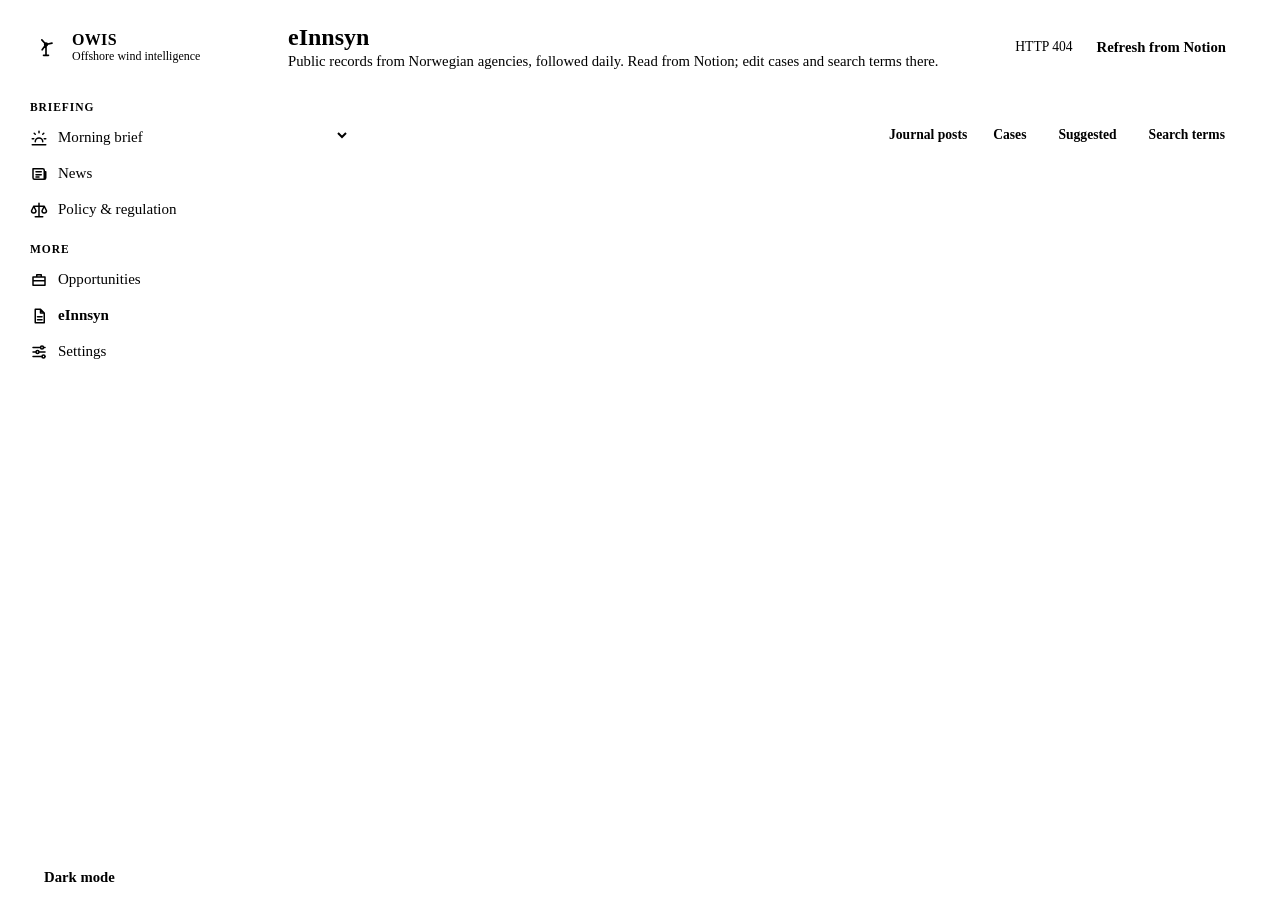
==== owis/apps/web/einnsyn.html @ 5f21931b "eInnsyn: choosing a project or theme lists all its cases The overview now returns every followed cas" ====
<!doctype html>
<html lang="en">
<head>
  <meta charset="utf-8" />
  <meta name="viewport" content="width=device-width, initial-scale=1" />
  <title>eInnsyn · OWIS</title>
  <link rel="stylesheet" href="/static/theme.css" />
  <script src="/static/theme.js"></script>
  <style>
    /* Page styles for /einnsyn. Layout and components follow /news; colours come from the tokens in theme.css. */
    [hidden] { display: none !important; }
    * { box-sizing: border-box; }

    /* ---------- App shell: sidebar + main column (as /news) ---------- */
    .app { display: grid; grid-template-columns: 248px minmax(0, 1fr); min-height: 100vh; }
    .sidebar {
      position: sticky; top: 0; height: 100vh;
      display: flex; flex-direction: column; gap: 4px;
      padding: 18px 12px 14px;
      background: var(--sidebar);
      border-right: 1px solid var(--line);
      overflow-y: auto;
    }
    .brand { display: flex; align-items: center; gap: 10px; padding: 4px 10px 18px; color: var(--ink); text-decoration: none; }
    .brand:hover { color: var(--ink); text-decoration: none; }
    .brand-logo {
      display: grid; place-items: center; width: 32px; height: 32px; flex: none;
      border-radius: 8px; background: var(--brand); color: var(--brand-ink);
    }
    .brand-logo svg { width: 20px; height: 20px; }
    .brand-name { display: block; font-weight: 700; font-size: 1rem; letter-spacing: 0.02em; line-height: 1.2; }
    .brand-sub { display: block; font-size: 0.75rem; color: var(--muted); line-height: 1.3; }
    .side-nav { display: flex; flex-direction: column; gap: 2px; }
    .nav-label { padding: 14px 10px 6px; font-size: 0.72rem; font-weight: 700; letter-spacing: 0.08em; text-transform: uppercase; color: var(--muted); }
    .nav-item {
      display: flex; align-items: center; justify-content: flex-start; gap: 10px; width: 100%;
      margin: 0; padding: 8px 10px;
      border: 0; border-radius: 8px;
      background: transparent; color: var(--ink-2);
      font: inherit; font-size: 0.94rem; font-weight: 500; text-align: left; text-decoration: none;
      cursor: pointer;
    }
    .nav-item svg { width: 18px; height: 18px; flex: none; color: var(--muted); }
    .nav-item:hover { background: var(--surface-hover); color: var(--ink); text-decoration: none; }
    .nav-item.active, .nav-item.active:hover { background: var(--active-bg); color: var(--active-ink); font-weight: 600; }
    .nav-item.active svg { color: var(--brand); }
    .nav-count { margin-left: auto; padding: 0 7px; border-radius: 999px; background: var(--surface-2); color: var(--muted); font-size: 0.78rem; font-weight: 600; line-height: 1.6; }
    .nav-count:empty { display: none; }
    .sidebar-foot { margin-top: auto; padding: 12px 10px 0; display: flex; flex-direction: column; align-items: flex-start; gap: 10px; }
    .theme-toggle:hover:not([disabled]) { background: var(--surface-hover); border-color: var(--line-strong); color: var(--ink); }

    .main { min-width: 0; }
    .main-head {
      position: sticky; top: 0; z-index: 30;
      display: flex; align-items: center; justify-content: space-between; gap: 20px;
      padding: 16px 32px;
      background: color-mix(in srgb, var(--page) 88%, transparent);
      backdrop-filter: blur(8px);
      border-bottom: 1px solid var(--line);
    }
    .main-head h1 { margin: 0; font-size: 1.5rem; font-weight: 700; }
    .main-head p { margin: 2px 0 0; color: var(--muted); font-size: 0.92rem; }
    .head-actions { display: flex; align-items: center; gap: 10px; flex: none; }
    .head-actions .muted { font-size: 0.85rem; max-width: 240px; }
    .head-actions button { white-space: nowrap; }
    .content { max-width: 1080px; padding: 22px 32px 64px; }

    /* ---------- Controls ---------- */
    input, select, textarea {
      width: 100%;
      border: 1px solid var(--line-strong); border-radius: 8px;
      padding: 8px 11px;
      font: inherit; font-size: 0.94rem;
      background: var(--surface); color: var(--ink);
    }
    input:focus, select:focus, textarea:focus { outline: 2px solid var(--brand); outline-offset: 0; border-color: var(--brand); }
    input[type="checkbox"] { width: auto; accent-color: var(--brand); }
    button {
      display: inline-flex; align-items: center; justify-content: center; gap: 6px;
      border: 1px solid var(--brand); border-radius: 8px;
      padding: 8px 14px;
      background: var(--brand); color: var(--brand-ink);
      font: inherit; font-size: 0.92rem; font-weight: 600;
      cursor: pointer;
      transition: background-color 0.12s ease, border-color 0.12s ease;
    }
    button:hover:not([disabled]) { background: var(--brand-hover); border-color: var(--brand-hover); }
    button[disabled] { opacity: 0.5; cursor: not-allowed; }
    .btn-secondary { background: var(--secondary-bg); color: var(--secondary-ink); border-color: var(--line-strong); box-shadow: var(--shadow); }
    .btn-secondary:hover:not([disabled]) { background: var(--surface-hover); border-color: var(--line-strong); }
    .btn-ghost { background: transparent; color: var(--brand); border-color: transparent; padding: 6px 8px; }
    .btn-ghost:hover:not([disabled]) { background: var(--brand-soft); border-color: transparent; }
    a { text-decoration: none; }
    a:hover { text-decoration: underline; }
    .muted { color: var(--muted); font-size: 0.94rem; }
    .meta { margin-top: 4px; font-size: 0.86rem; color: var(--muted); }
    .status { color: var(--ok); }
    .status.warn { color: var(--warn); }
    code { font-family: var(--mono); font-size: 0.88rem; overflow-wrap: anywhere; }

    /* ---------- Toolbar: projects, theme, views ---------- */
    .toolbar { display: flex; flex-direction: column; gap: 12px; margin-bottom: 18px; }
    .chip-row { display: flex; flex-wrap: wrap; gap: 8px; }
    .chip {
      margin: 0; padding: 6px 14px;
      border: 1px solid var(--line-strong); border-radius: 999px;
      background: var(--surface); color: var(--ink-2);
      font-size: 0.88rem; font-weight: 500; box-shadow: none;
    }
    .chip:hover:not([disabled]) { background: var(--surface-hover); border-color: var(--line-strong); }
    .chip[aria-pressed="true"], .chip[aria-pressed="true"]:hover:not([disabled]) { background: var(--ink); border-color: var(--ink); color: var(--surface); }
    .chip .chip-count { margin-left: 2px; font-size: 0.78rem; opacity: 0.7; font-variant-numeric: tabular-nums; }
    .chip.untagged { font-style: italic; }
    .filter-row { display: flex; flex-wrap: wrap; align-items: center; gap: 8px; }
    .filter-row .spacer { flex: 1; }
    .pill-select { width: auto; max-width: 260px; padding: 6px 30px 6px 12px; border-radius: 8px; font-size: 0.88rem; font-weight: 500; }
    .view-toggle { display: inline-flex; gap: 2px; padding: 3px; border: 1px solid var(--line); border-radius: 9px; background: var(--surface-2); }
    .view-toggle button { margin: 0; padding: 4px 12px; border: 0; border-radius: 6px; background: transparent; color: var(--muted); font-size: 0.85rem; box-shadow: none; }
    .view-toggle button:hover:not([disabled]) { background: transparent; color: var(--ink); }
    .view-toggle button.active, .view-toggle button.active:hover:not([disabled]) { background: var(--surface); color: var(--ink); box-shadow: var(--shadow); }
    .summary-row { display: flex; flex-wrap: wrap; gap: 6px; margin: 0 0 14px; }
    .summary-chip { display: inline-flex; align-items: baseline; gap: 6px; padding: 3px 10px; border-radius: 999px; background: var(--surface-2); border: 1px solid var(--line); font-size: 0.86rem; color: var(--muted); }
    .summary-chip b { color: var(--ink); font-variant-numeric: tabular-nums; }

    /* ---------- Feed (as the /news story list) ---------- */
    .story-list { display: flex; flex-direction: column; background: var(--surface); border: 1px solid var(--line); border-radius: 12px; box-shadow: var(--shadow); overflow: hidden; }
    .day-head { margin: 0; padding: 14px 20px 8px; font-size: 0.78rem; font-weight: 700; letter-spacing: 0.06em; text-transform: uppercase; color: var(--muted); background: var(--surface-2); border-bottom: 1px solid var(--line); }
    .story-list .day-head:not(:first-child) { border-top: 1px solid var(--line); }
    .story { display: grid; grid-template-columns: minmax(0, 1fr) auto; gap: 18px; padding: 16px 20px; position: relative; transition: background-color 0.12s ease; }
    .story-list .story + .story { border-top: 1px solid var(--line); }
    .story.is-clickable { cursor: pointer; }
    .story.is-clickable:hover { background: var(--surface-hover); }
    .story-source { display: flex; align-items: center; flex-wrap: wrap; gap: 6px; font-size: 0.84rem; color: var(--muted); }
    .source-avatar { display: grid; place-items: center; width: 20px; height: 20px; flex: none; border-radius: 5px; background: var(--brand-soft); color: var(--brand); font-size: 0.7rem; font-weight: 800; }
    .source-name { color: var(--ink-2); font-weight: 600; }
    .sources-badge { padding: 0 8px; border-radius: 999px; border: 1px solid var(--line-strong); font-size: 0.75rem; font-weight: 600; color: var(--ink-2); line-height: 1.6; }
    .focus-badge { padding: 0 8px; border-radius: 999px; background: var(--tag-actor-bg); color: var(--tag-actor-ink); font-size: 0.75rem; font-weight: 600; line-height: 1.6; }
    .dir-badge { padding: 0 8px; border-radius: 999px; background: var(--surface-2); color: var(--muted); font-size: 0.72rem; font-weight: 700; letter-spacing: 0.04em; text-transform: uppercase; line-height: 1.7; }
    .story h3 { margin: 6px 0 0; font-size: 1.02rem; line-height: 1.38; font-weight: 650; }
    .story-open { margin: 0; padding: 0; border: 0; background: none; box-shadow: none; color: var(--ink); font: inherit; text-align: left; display: inline; cursor: pointer; }
    .story-open:hover:not([disabled]) { background: none; border: 0; color: var(--brand); }
    .story-open::after { content: ""; position: absolute; inset: 0; }
    .story-description { margin: 6px 0 0; color: var(--muted); font-size: 0.94rem; line-height: 1.55; max-width: 72ch; }
    .story-side { align-self: center; text-align: right; font-size: 0.84rem; color: var(--muted); white-space: nowrap; }
    .story-side b { display: block; font-size: 1.3rem; color: var(--ink); font-variant-numeric: tabular-nums; }
    .story h3 a { color: var(--ink); }
    .story-tags { margin-top: 8px; display: flex; flex-wrap: wrap; gap: 6px; position: relative; }
    .chip-tag { display: inline-block; padding: 1px 9px; border-radius: 999px; font-size: 0.78rem; font-weight: 600; background: var(--tag-bg); color: var(--tag-ink); }
    .chip-tag.is-theme { background: var(--tag-plain-bg); color: var(--tag-plain-ink); }
    .story .row-links { position: relative; z-index: 1; margin-top: 8px; font-size: 0.86rem; }
    .empty-state { padding: 48px 24px; text-align: center; color: var(--muted); }
    .empty-state strong { display: block; margin-bottom: 4px; color: var(--ink); font-size: 1.05rem; }
    .subhead { margin: 28px 0 10px; font-size: 1.05rem; }
    .panel { background: var(--surface); border: 1px solid var(--line); border-radius: 12px; padding: 18px 20px; box-shadow: var(--shadow); }
    .panel + .panel { margin-top: 14px; }
    .panel h2 { margin: 0 0 4px; font-size: 1.05rem; }
    table { width: 100%; border-collapse: collapse; font-size: 0.92rem; }
    th, td { text-align: left; padding: 8px; border-bottom: 1px solid var(--line); vertical-align: top; }
    th { color: var(--muted); font-weight: 600; font-size: 0.8rem; }
    td.num { text-align: right; font-variant-numeric: tabular-nums; white-space: nowrap; }
    td.date { white-space: nowrap; }
    .table-wrap { overflow-x: auto; }
    .plain-list { list-style: none; margin: 0; padding: 0; }
    .plain-list li { padding: 10px 0; border-top: 1px solid var(--line); }
    .plain-list li:first-child { border-top: 0; }

    /* ---------- Case pane (as the /news reading pane) ---------- */
    .detail-overlay { position: fixed; inset: 0; z-index: 1000; display: none; justify-content: flex-end; background: var(--overlay); }
    .detail-overlay.open { display: flex; }
    .detail-panel { width: min(760px, 100%); height: 100%; overflow-y: auto; background: var(--surface); border-left: 1px solid var(--line); box-shadow: var(--shadow-strong); animation: drawerIn 0.18s ease-out; }
    @keyframes drawerIn { from { transform: translateX(24px); opacity: 0.6; } to { transform: none; opacity: 1; } }
    .detail-head { position: sticky; top: 0; z-index: 2; display: flex; flex-direction: column; gap: 12px; padding: 14px 28px 16px; background: var(--surface); border-bottom: 1px solid var(--line); }
    .detail-controls { display: flex; gap: 6px; align-items: center; justify-content: flex-end; order: -1; }
    .detail-controls .grow { flex: 1; font-size: 0.8rem; color: var(--muted); }
    .detail-close { margin: 0; padding: 5px 11px; font-size: 0.85rem; background: var(--secondary-bg); color: var(--secondary-ink); border-color: var(--line-strong); }
    .detail-close:hover:not([disabled]) { background: var(--surface-hover); border-color: var(--line-strong); }
    #detailTitle { margin: 0; font-size: 1.5rem; line-height: 1.3; font-weight: 700; }
    .detail-body { padding: 20px 28px 40px; color: var(--ink); font-size: 1rem; line-height: 1.65; }
    .detail-body summary { cursor: pointer; color: var(--muted); font-weight: 600; font-size: 0.9rem; }
    .detail-summary, .detail-why { margin-top: 18px; color: var(--ink); line-height: 1.65; }
    .detail-summary > strong, .detail-why > strong {
      display: block; margin: 0 0 6px;
      color: var(--muted); font-size: 0.75rem; font-weight: 700; text-transform: uppercase; letter-spacing: 0.07em;
    }
    .detail-summary p, .detail-why p { margin: 0 0 10px; }
    .detail-why { padding: 14px 16px; border-radius: 10px; background: var(--surface-2); }
    .detail-why p:last-child { margin-bottom: 0; }
    .detail-meta-strip { display: flex; flex-wrap: wrap; gap: 6px; }
    .detail-meta-chip { display: inline-flex; align-items: center; gap: 6px; max-width: 100%; padding: 3px 10px; border-radius: 999px; background: var(--surface-2); border: 1px solid var(--line); }
    .detail-meta-label { font-size: 0.72rem; text-transform: uppercase; letter-spacing: 0.05em; color: var(--muted); white-space: nowrap; }
    .detail-meta-value { font-size: 0.86rem; line-height: 1.4; word-break: break-word; }
    .detail-meta-chip.is-stage { background: var(--active-bg); border-color: transparent; }
    .detail-meta-chip.is-stage .detail-meta-value { color: var(--active-ink); font-weight: 600; }
    .bp-headline { font-weight: 700; font-size: 1.08rem; margin: 0 0 8px; }
    .detail-body sup { color: var(--brand); font-size: 0.72rem; }
    .sources { margin: 10px 0 0; padding-left: 22px; font-size: 0.875rem; line-height: 1.5; }
    .sources li { margin: 4px 0; }
    .context { margin-top: 14px; }
    .context h4 { margin: 12px 0 4px; font-size: 0.9rem; }
    .context .plain-list li { padding: 8px 0; font-size: 0.94rem; }
    .case-timeline { list-style: none; padding: 0; margin: 8px 0 0; border-left: 2px solid var(--line-strong); }
    .case-timeline li { position: relative; padding: 0 0 16px 16px; }
    .case-timeline li::before { content: ""; position: absolute; left: -6px; top: 7px; width: 10px; height: 10px; border-radius: 50%; background: var(--brand); }
    .case-timeline li.is-outgoing::before { background: var(--surface); border: 2px solid var(--brand); }
    .case-timeline li.is-internal::before { background: var(--line-strong); }
    .case-timeline time { font-size: 0.8rem; color: var(--muted); }
    .case-timeline .tl-title { display: block; margin: 2px 0; font-weight: 650; }
    .doc { display: inline-block; margin: 4px 6px 0 0; padding: 2px 9px; border-radius: 999px; border: 1px solid var(--line-strong); font-size: 0.8rem; }
    .case-link { margin: 0; padding: 0; border: 0; background: none; box-shadow: none; color: var(--brand); font: inherit; text-align: left; cursor: pointer; }
    .case-link:hover:not([disabled]) { background: none; border: 0; text-decoration: underline; }
    .toggle-label { display: inline-flex; align-items: center; gap: 7px; font-size: 0.88rem; color: var(--ink-2); cursor: pointer; }
    .msg { margin: 10px 0; padding: 10px 12px; border-radius: 10px; white-space: pre-wrap; font-size: 0.96rem; }
    .msg.user { background: var(--brand-soft); color: var(--active-ink); margin-left: 15%; }
    .msg.assistant { background: var(--surface-2); margin-right: 5%; }
    .msg .meta a { margin-right: 8px; }
    .chat textarea { min-height: 64px; resize: vertical; }
    .chips { display: flex; flex-wrap: wrap; gap: 6px; margin: 8px 0; }
    .chips button { padding: 4px 10px; font-size: 0.85rem; }
    .chat-actions { display: flex; align-items: center; gap: 10px; margin-top: 8px; }

    /* ---------- Responsive (as /news) ---------- */
    @media (max-width: 900px) {
      .app { grid-template-columns: 1fr; }
      .sidebar {
        position: sticky; top: 0; z-index: 40; height: auto;
        flex-direction: row; align-items: center; gap: 8px;
        padding: 8px 12px; border-right: 0; border-bottom: 1px solid var(--line);
        overflow-x: auto; overflow-y: hidden;
      }
      .brand { padding: 0 6px 0 0; }
      .brand-text, .nav-label { display: none; }
      .side-nav { flex-direction: row; gap: 2px; }
      .nav-item { white-space: nowrap; padding: 7px 10px; }
      .sidebar-foot { margin: 0 0 0 auto; padding: 0; }
      .main-head { position: static; flex-wrap: wrap; padding: 14px 16px; }
      .content { padding: 16px 16px 48px; }
    }
    @media (max-width: 640px) {
      .chip-row, .filter-row { flex-wrap: nowrap; overflow-x: auto; margin: 0 -16px; padding: 0 16px 2px; scrollbar-width: none; }
      .chip-row::-webkit-scrollbar, .filter-row::-webkit-scrollbar { display: none; }
      .chip, .pill-select, .view-toggle { flex: none; white-space: nowrap; }
      .filter-row .spacer { display: none; }
      .story { grid-template-columns: 1fr; padding: 14px 16px; gap: 6px; }
      .story-side { text-align: left; }
      .story-side b { display: inline; font-size: 1rem; margin-right: 4px; }
      .main-head h1 { font-size: 1.3rem; }
      .head-actions { width: 100%; justify-content: space-between; }
      .head-actions .muted { max-width: none; }
      .detail-head { padding: 12px 16px 14px; }
      .detail-body { padding: 16px 16px 32px; }
      #detailTitle { font-size: 1.25rem; }
    }
  </style>
</head>
<body>
  <div class="app">
    <aside class="sidebar">
      <a class="brand" href="/news" aria-label="OWIS – news">
        <span class="brand-logo" aria-hidden="true">
          <svg viewBox="0 0 24 24" fill="none" stroke="currentColor" stroke-width="2" stroke-linecap="round" stroke-linejoin="round"><circle cx="12" cy="9" r="1.6"/><path d="M12 10.6V22M12 9 7 3.5M12 9l7.2-1.6M12 9l-4.6 6.4M9 22h6"/></svg>
        </span>
        <span class="brand-text"><span class="brand-name">OWIS</span><span class="brand-sub">Offshore wind intelligence</span></span>
      </a>
      <nav class="side-nav" aria-label="Sections">
        <div class="nav-label">Briefing</div>
        <a class="nav-item" href="/news#morning">
          <svg viewBox="0 0 24 24" fill="none" stroke="currentColor" stroke-width="2" stroke-linecap="round" stroke-linejoin="round" aria-hidden="true"><path d="M12 3v2M5.6 5.6 7 7M3 13h2M19 13h2M17 7l1.4-1.4M7 17a5 5 0 0 1 10 0M3 21h18"/></svg>
          Morning brief
        </a>
        <a class="nav-item" href="/news">
          <svg viewBox="0 0 24 24" fill="none" stroke="currentColor" stroke-width="2" stroke-linecap="round" stroke-linejoin="round" aria-hidden="true"><path d="M4 5h13a2 2 0 0 1 2 2v12a2 2 0 0 0 2-2V9h-2M4 5v12a2 2 0 0 0 2 2h13M8 9h7M8 13h7M8 16h4"/></svg>
          News
        </a>
        <a class="nav-item" href="/news#governance">
          <svg viewBox="0 0 24 24" fill="none" stroke="currentColor" stroke-width="2" stroke-linecap="round" stroke-linejoin="round" aria-hidden="true"><path d="M12 3v18M7 21h10M5 7h14M5 7l-3 6a3 3 0 0 0 6 0zM19 7l-3 6a3 3 0 0 0 6 0z"/></svg>
          Policy &amp; regulation
        </a>
        <div class="nav-label">More</div>
        <a class="nav-item" href="/opportunities">
          <svg viewBox="0 0 24 24" fill="none" stroke="currentColor" stroke-width="2" stroke-linecap="round" stroke-linejoin="round" aria-hidden="true"><path d="M4 8h16v11H4zM9 8V5h6v3M4 13h16"/></svg>
          Opportunities
        </a>
        <a class="nav-item active" href="/einnsyn" aria-current="page">
          <svg viewBox="0 0 24 24" fill="none" stroke="currentColor" stroke-width="2" stroke-linecap="round" stroke-linejoin="round" aria-hidden="true"><path d="M7 3h7l5 5v13H7zM14 3v5h5M10 13h6M10 17h6"/></svg>
          eInnsyn <span class="nav-count" id="navCount"></span>
        </a>
        <a class="nav-item" href="/news#settings">
          <svg viewBox="0 0 24 24" fill="none" stroke="currentColor" stroke-width="2" stroke-linecap="round" stroke-linejoin="round" aria-hidden="true"><path d="M4 6h10M18 6h2M4 12h4M12 12h8M4 18h12M20 18h0"/><circle cx="16" cy="6" r="2"/><circle cx="10" cy="12" r="2"/><circle cx="18" cy="18" r="2"/></svg>
          Settings
        </a>
      </nav>
      <div class="sidebar-foot">
        <button type="button" class="theme-toggle btn-secondary" data-theme-toggle>Dark mode</button>
      </div>
    </aside>

    <main class="main">
      <header class="main-head">
        <div>
          <h1>eInnsyn</h1>
          <p>Public records from Norwegian agencies, followed daily. Read from Notion; edit cases and search terms there.</p>
        </div>
        <div class="head-actions">
          <span class="muted" id="status" role="status" aria-live="polite">Loading …</span>
          <button id="refreshBtn" type="button">Refresh from Notion</button>
        </div>
      </header>

      <div class="content">
        <div class="toolbar">
          <div class="chip-row" id="projects" aria-label="Projects"></div>
          <div class="filter-row">
            <select class="pill-select" id="themeSelect" aria-label="Theme"></select>
            <button type="button" class="btn-ghost" id="clearFilter" hidden>Clear filters</button>
            <span class="spacer"></span>
            <div class="view-toggle" role="tablist" aria-label="View">
              <button type="button" data-view="posts" class="active">Journal posts</button>
              <button type="button" data-view="cases">Cases <span id="casesCount"></span></button>
              <button type="button" data-view="suggested">Suggested <span id="suggestedCount"></span></button>
              <button type="button" data-view="terms">Search terms</button>
            </div>
          </div>
        </div>
        <div class="summary-row" id="summary"></div>

        <section data-panel="posts">
          <div class="story-list" id="recent"></div>
        </section>

        <section data-panel="cases" hidden>
          <div class="story-list" id="active"></div>
          <button type="button" class="btn-secondary" id="moreCases" hidden style="margin-top:12px">Show more cases</button>
          <h2 class="subhead">Most frequent senders, 90 days</h2>
          <div class="panel"><table><thead><tr><th>Sender</th><th class="num">Journal posts</th></tr></thead><tbody id="senders"></tbody></table></div>
        </section>

        <section data-panel="suggested" hidden>
          <p class="muted">Found by the search terms. Set the status to «Aktiv» in Notion to follow a case, or «Ikke relevant» to hide it for good.</p>
          <div class="story-list" id="suggested"></div>
        </section>

        <section data-panel="terms" hidden>
          <div class="panel">
            <h2>Search term suggestions <span class="sources-badge" id="kwSuggestCount"></span></h2>
            <p class="muted">Proposed weekly from senders and project areas in the cases you follow. Set to «Aktiv» in Notion to use; leave on «Pause» to keep it from being suggested again.</p>
            <ul class="plain-list" id="kwSuggestions"></ul>
          </div>
          <div class="panel">
            <h2>Search terms</h2>
            <p class="muted">Quotes search for the exact phrase; <code>|</code> means «or».</p>
            <div class="table-wrap"><table>
              <thead><tr><th>Search term</th><th>Status</th><th>Last run</th><th>Note</th></tr></thead>
              <tbody id="keywords"></tbody>
            </table></div>
          </div>
        </section>
      </div>
    </main>
  </div>

  <div id="detailOverlay" class="detail-overlay" aria-hidden="true">
    <div class="detail-panel" role="dialog" aria-modal="true" aria-labelledby="detailTitle">
      <div class="detail-head">
        <div class="detail-controls">
          <span class="grow" id="detailKicker"></span>
          <button id="detailCloseBtn" class="detail-close" type="button" aria-label="Close">✕</button>
        </div>
        <div>
          <h2 id="detailTitle"></h2>
          <div id="detailMeta" class="meta"></div>
        </div>
      </div>
      <div id="detailContent" class="detail-body"></div>
    </div>
  </div>

  <script>
    const esc = s => String(s ?? '').replace(/[&<>"']/g, c => ({'&':'&amp;','<':'&lt;','>':'&gt;','"':'&quot;',"'":'&#39;'}[c]));
    const link = (url, text) => url ? `<a href="${esc(url)}" target="_blank" rel="noopener">${esc(text)}</a>` : esc(text);
    const caseBtn = (url, text) => url ? `<button type="button" class="case-link" data-case="${esc(url)}">${esc(text)}</button>` : esc(text);
    const paragraphs = (text, f = esc) => String(text || '').split(/\n\s*\n/).map(t => `<p>${f(t)}</p>`).join('');
    const initial = name => esc(String(name || '?').trim().charAt(0).toUpperCase());
    const emptyState = (title, text) => `<div class="empty-state"><strong>${esc(title)}</strong>${esc(text)}</div>`;

    function setStatus(msg, warn = false) {
      const el = document.getElementById('status');
      el.textContent = msg;
      el.classList.toggle('warn', warn);
    }

    function dayLabel(iso) {
      if (!iso) return 'Undated';
      const day = new Date(iso + 'T12:00:00'), today = new Date();
      const diff = Math.round((new Date(today.toDateString()) - new Date(day.toDateString())) / 86400000);
      if (diff === 0) return 'Today';
      if (diff === 1) return 'Yesterday';
      return day.toLocaleDateString('en-GB', {weekday: 'long', day: 'numeric', month: 'long'});
    }

    // Project and theme filter, kept in the address so a filtered view can be bookmarked or shared
    const params = new URLSearchParams(location.search);
    const filter = {project: params.get('project') || '', theme: params.get('theme') || ''};
    let view = ['posts', 'cases', 'suggested', 'terms'].includes(params.get('view')) ? params.get('view') : 'posts';
    const UNTAGGED = 'Uklassifisert';

    function boxLine(b) {
      return `${b.cases} case${b.cases === 1 ? '' : 's'} · ${b.journal_posts_30d} new post${b.journal_posts_30d === 1 ? '' : 's'}, 30 days`
        + (b.suggested ? ` · ${b.suggested} suggested` : '');
    }

    function renderFacets(d) {
      const projects = d.projects || [], themes = d.themes || [];
      document.getElementById('projects').innerHTML =
        `<button type="button" class="chip" data-project="" aria-pressed="${!filter.project}">All projects</button>`
        + projects.map(b => `<button type="button" class="chip${b.name === UNTAGGED ? ' untagged' : ''}" data-project="${esc(b.name)}"
            title="${esc(boxLine(b))}" aria-pressed="${b.name === filter.project}">${esc(b.name)} <span class="chip-count">${esc(b.cases)}</span></button>`).join('');
      const select = document.getElementById('themeSelect');
      const names = themes.map(b => b.name);
      select.innerHTML = '<option value="">All themes</option>'
        + themes.map(b => `<option value="${esc(b.name)}">${esc(b.name)} (${esc(b.cases)})</option>`).join('')
        + (filter.theme && !names.includes(filter.theme) ? `<option value="${esc(filter.theme)}">${esc(filter.theme)} (0)</option>` : '');
      select.value = filter.theme;
      document.getElementById('clearFilter').hidden = !(filter.project || filter.theme);
    }

    function setFilter(key, value) {
      filter[key] = value;
      // Choosing a project or theme is asking for its cases
      if (value && view === 'posts') view = 'cases';
      syncUrl();
      load();
    }

    // Shows the chosen view and keeps view and filters in the address; only our own parameters
    // are touched, so an open case (?case=) stays
    function syncUrl() {
      document.querySelectorAll('[data-view]').forEach(b => b.classList.toggle('active', b.dataset.view === view));
      document.querySelectorAll('[data-panel]').forEach(p => { p.hidden = p.dataset.panel !== view; });
      const url = new URL(location.href);
      for (const key of ['project', 'theme']) {
        if (filter[key]) url.searchParams.set(key, filter[key]); else url.searchParams.delete(key);
      }
      if (view !== 'posts') url.searchParams.set('view', view); else url.searchParams.delete('view');
      history.replaceState(null, '', url);
    }

    function showView(name) {
      view = name;
      syncUrl();
    }

    const dirOf = type => /inng/i.test(type || '') ? 'In' : /utg/i.test(type || '') ? 'Out' : type ? 'Internal' : '';

    function postRow(p) {
      const dir = dirOf(p.type);
      const party = dir === 'Out' ? p.to : p.from || p.to;
      const clickable = Boolean(p.case_url);
      return `<article class="story${clickable ? ' is-clickable' : ''}">
          <div class="story-main">
            <div class="story-source">
              ${party ? `<span class="source-avatar" aria-hidden="true">${initial(party)}</span>
              <span class="source-name">${esc(party)}</span>` : ''}
              ${dir ? `<span class="dir-badge">${esc(dir)}</span>` : ''}
              ${p.case_number ? `<span class="sources-badge">${esc(p.case_number)}</span>` : ''}
            </div>
            <h3>${clickable ? `<button type="button" class="story-open" data-case="${esc(p.case_url)}">${esc(p.title)}</button>` : link(p.url, p.title)}</h3>
            ${p.case_title ? `<p class="story-description">${esc(p.case_title)}</p>` : ''}
          </div>
        </article>`;
    }

    function renderPosts(posts) {
      const root = document.getElementById('recent');
      if (!posts.length) { root.innerHTML = emptyState('No new journal posts', 'Nothing published in the last 14 days for this selection.'); return; }
      let html = '', last = null;
      for (const p of posts) {
        if (p.published !== last) { html += `<h3 class="day-head">${esc(dayLabel(p.published))}</h3>`; last = p.published; }
        html += postRow(p);
      }
      root.innerHTML = html;
    }

    // Every followed case in the selection, most recently active first, shown a page at a time
    const CASES_PAGE = 40;
    let allCases = [], casesShown = CASES_PAGE;
    const tagChips = c => [...c.projects.map(t => `<span class="chip-tag">${esc(t)}</span>`),
      ...c.themes.map(t => `<span class="chip-tag is-theme">${esc(t)}</span>`)].join('');
    function renderCases() {
      const root = document.getElementById('active');
      const scope = [filter.project, filter.theme].filter(Boolean).join(' + ') || 'All projects';
      root.innerHTML = allCases.length
        ? `<h3 class="day-head">${esc(scope)} · ${allCases.length} case${allCases.length === 1 ? '' : 's'}, latest activity first</h3>`
          + allCases.slice(0, casesShown).map(c => `<article class="story${c.url ? ' is-clickable' : ''}">
            <div class="story-main">
              <div class="story-source">
                ${c.status === 'Foreslått' ? '<span class="focus-badge">Suggested</span>' : ''}
                ${c.case_number ? `<span class="sources-badge">${esc(c.case_number)}</span>` : ''}
                <span>${c.latest ? 'latest post ' + esc(c.latest) : 'no journal posts logged'}</span>
              </div>
              <h3>${c.url ? `<button type="button" class="story-open" data-case="${esc(c.url)}">${esc(c.title || c.case_number)}</button>` : esc(c.title || c.case_number)}</h3>
              ${c.projects.length || c.themes.length ? `<div class="story-tags">${tagChips(c)}</div>` : ''}
            </div>
            ${c.journal_posts_30d ? `<div class="story-side"><b>${esc(c.journal_posts_30d)}</b>posts, 30 days</div>` : ''}
          </article>`).join('')
        : emptyState('No cases', 'No followed cases for this selection.');
      const more = document.getElementById('moreCases');
      more.hidden = allCases.length <= casesShown;
      more.textContent = `Show more cases (${Math.max(0, allCases.length - casesShown)} more)`;
    }

    function render(d) {
      renderFacets(d);
      const s = d.summary;
      document.getElementById('navCount').textContent = s.journal_posts_7d || '';
      document.getElementById('summary').innerHTML = [
        [s.active_cases, 'cases followed'], [s.suggested_cases, 'suggested'],
        [s.journal_posts_7d, 'posts, 7 days'], [s.journal_posts_30d, 'posts, 30 days'],
        [s.active_keywords, 'search terms'],
      ].map(([n, label]) => `<span class="summary-chip"><b>${esc(n)}</b>${esc(label)}</span>`).join('');

      renderPosts(d.recent_journal_posts);

      allCases = d.cases || [];
      casesShown = CASES_PAGE;
      document.getElementById('casesCount').textContent = allCases.length ? `(${allCases.length})` : '';
      renderCases();

      document.getElementById('senders').innerHTML = d.top_senders.length
        ? d.top_senders.map(x => `<tr><td>${esc(x.name)}</td><td class="num">${esc(x.journal_posts)}</td></tr>`).join('')
        : '<tr><td colspan="2" class="muted">No senders in the last 90 days.</td></tr>';

      document.getElementById('suggestedCount').textContent = d.suggested_cases.length ? `(${d.suggested_cases.length})` : '';
      document.getElementById('suggested').innerHTML = d.suggested_cases.length
        ? d.suggested_cases.map(c => `<article class="story${c.url ? ' is-clickable' : ''}">
            <div class="story-main">
              <div class="story-source"><span class="focus-badge">Suggested</span>
                ${c.case_number ? `<span class="sources-badge">${esc(c.case_number)}</span>` : ''}
                ${c.added ? `<span>added ${esc(c.added)}</span>` : ''}</div>
              <h3>${c.url ? `<button type="button" class="story-open" data-case="${esc(c.url)}">${esc(c.title)}</button>` : esc(c.title)}</h3>
              ${c.comment ? `<p class="story-description">${esc(c.comment)}</p>` : ''}
              ${c.notion_url ? `<div class="row-links">${link(c.notion_url, 'Open in Notion')}</div>` : ''}
            </div>
          </article>`).join('')
        : emptyState('No suggested cases', 'New cases found by the search terms appear here.');

      document.getElementById('kwSuggestCount').textContent = d.keyword_suggestions.length;
      document.getElementById('kwSuggestions').innerHTML = d.keyword_suggestions.length
        ? d.keyword_suggestions.map(k => `<li><code>${esc(k.query)}</code> · ${link(k.notion_url, 'open in Notion')}<div class="meta">${esc(k.note)}</div></li>`).join('')
        : '<li class="muted">No suggestions yet. They are added on Mondays.</li>';

      document.getElementById('keywords').innerHTML = d.keywords.length
        ? d.keywords.map(k => `<tr><td><code>${link(k.notion_url, k.query)}</code></td><td>${esc(k.status)}</td><td class="date">${esc(k.last_run.slice(0, 10))}</td><td class="muted">${esc(k.note)}</td></tr>`).join('')
        : '<tr><td colspan="4" class="muted">No search terms.</td></tr>';
    }

    // ---- One case: story, likely next step, the big picture, journal posts with open documents ----
    const dirLabel = {incoming: 'In', outgoing: 'Out', internal: 'Internal'};
    const overlay = document.getElementById('detailOverlay');
    function closeDrawer() {
      overlay.classList.remove('open'); overlay.setAttribute('aria-hidden', 'true');
      document.body.style.overflow = '';
      const url = new URL(location.href); url.searchParams.delete('case'); history.replaceState(null, '', url);
    }
    const metaChip = (label, value, cls = '') => value || value === 0
      ? `<span class="detail-meta-chip ${cls}"><span class="detail-meta-label">${esc(label)}</span><span class="detail-meta-value">${esc(value)}</span></span>` : '';
    function accountHtml(a) {
      return `<div class="detail-summary"><strong>The case so far</strong>${paragraphs(a.summary)}</div>
        ${a.next_steps || a.documents ? `<div class="detail-why"><strong>Likely next step</strong>
          ${a.next_steps ? `<p>${esc(a.next_steps)}</p>` : ''}
          ${a.documents ? `<p class="muted">${esc(a.documents)}</p>` : ''}</div>` : ''}
        ${a.complete ? '' : '<p class="muted">Written before the latest journal posts; updating…</p>'}`;
    }
    // The big picture: the case with its news and the other cases on the same project
    function bigPictureHtml(b) {
      const cite = t => esc(t).replace(/\[(\d+)\]/g, '<sup>[$1]</sup>');
      return `${b.headline ? `<p class="bp-headline">${esc(b.headline)}</p>` : ''}
        ${paragraphs(b.summary, cite)}
        ${b.watch ? `<div class="detail-why"><strong>What to watch</strong><p>${cite(b.watch)}</p></div>` : ''}
        ${(b.sources || []).length ? `<ol class="sources">${b.sources.map(x => `<li value="${esc(x.n)}">${link(x.url, x.title)}
          <span class="muted">· ${esc(x.source)} · ${esc(x.published)}</span></li>`).join('')}</ol>` : ''}
        ${b.complete ? '' : '<p class="muted">Written before the latest news or journal posts; updating…</p>'}`;
    }
    function contextHtml(c) {
      const news = c.related_news || [], others = c.project_cases || [];
      const parts = [news.length && `${news.length} news ${news.length === 1 ? 'story' : 'stories'}`,
        others.length && `${others.length} other case${others.length === 1 ? '' : 's'} on ${esc((c.projects || []).join(', '))}`].filter(Boolean);
      return `<details class="context"><summary>Based on ${parts.join(' and ')}</summary>
        ${news.length ? `<h4>News</h4><ul class="plain-list">${news.map(n => `<li>${link(n.url, n.title)}
          <div class="meta">${esc(n.source)} · ${esc(n.published)} · via ${esc(n.matched_on.join(', '))}</div></li>`).join('')}</ul>` : ''}
        ${others.length ? `<h4>Other cases on the project</h4><ul class="plain-list">${others.map(o => `<li>${caseBtn(o.url, o.title)}
          <div class="meta">${esc(o.case_number)} · ${esc(o.status)}</div></li>`).join('')}</ul>` : ''}</details>`;
    }
    let currentCase = '';
    const stillOpen = ref => currentCase === ref && overlay.classList.contains('open');
    async function openCase(ref) {
      currentCase = ref;
      overlay.classList.add('open'); overlay.setAttribute('aria-hidden', 'false');
      document.body.style.overflow = 'hidden';
      overlay.querySelector('.detail-panel').scrollTop = 0;
      const body = document.getElementById('detailContent');
      document.getElementById('detailKicker').textContent = 'eInnsyn case';
      document.getElementById('detailTitle').textContent = 'Loading …';
      document.getElementById('detailMeta').innerHTML = '';
      body.innerHTML = '<p class="muted">Loading the case from eInnsyn …</p>';
      const url = new URL(location.href); url.searchParams.set('case', ref); history.replaceState(null, '', url);
      let c;
      try {
        const res = await fetch('/api/einnsyn/case?ref=' + encodeURIComponent(ref));
        c = await res.json();
        if (!res.ok) throw new Error(c.detail || `HTTP ${res.status}`);
      } catch (err) {
        if (stillOpen(ref)) { document.getElementById('detailTitle').textContent = 'Could not open the case'; body.innerHTML = `<p class="status warn">${esc(err.message || err)}</p>`; }
        return;
      }
      if (!stillOpen(ref)) return;  // another case was opened meanwhile
      document.getElementById('detailKicker').textContent = [c.case_number, c.agency].filter(Boolean).join(' · ');
      document.getElementById('detailTitle').textContent = c.account?.title || c.title;
      document.getElementById('detailMeta').innerHTML = `${esc(c.title)} · ${link(c.url, 'Open in eInnsyn')}`;
      const posts = c.journal_posts || [];
      const hasContext = (c.related_news || []).length || (c.project_cases || []).length;
      const postHtml = p => `<li class="is-${esc(p.direction)}">
          <time datetime="${esc(p.date)}">${esc(p.date)} · ${esc(dirLabel[p.direction] || p.direction)}</time>
          <span class="tl-title">${esc(p.title)}</span>
          <div class="meta">${[p.from && 'From ' + esc(p.from), p.to && 'To ' + esc(p.to), p.restricted && !p.documents.length && 'not public (exempt from disclosure)'].filter(Boolean).join(' · ')}</div>
          ${p.documents.map(d => `<a class="doc" href="${esc(d.url)}" target="_blank" rel="noopener">PDF${d.role === 'attachment' ? ' (attachment)' : ''}: ${esc(d.title || 'document')}</a>`).join('')}</li>`;
      body.innerHTML = `
        <div class="detail-meta-strip">
          <span id="stageChip" style="display:contents">${metaChip('Stage', c.account?.stage, 'is-stage')}</span>
          ${metaChip('Journal posts', posts.length)}
          ${metaChip('Open documents', c.open_documents)}
          ${metaChip('Latest', posts[0]?.date)}
          ${(c.projects || []).length ? metaChip('Project', c.projects.join(', ')) : ''}
        </div>
        <div id="caseAccount">${c.account ? accountHtml(c.account) : '<p class="muted">Writing the case summary …</p>'}</div>
        ${hasContext ? `<div class="detail-summary"><strong>The big picture</strong>
          <div id="bigPicture">${c.big_picture ? bigPictureHtml(c.big_picture) : '<p class="muted">Putting the case in context …</p>'}</div>
          ${contextHtml(c)}</div>` : ''}
        <div class="detail-summary">
          <strong>Journal posts</strong>
          ${c.open_documents ? `<label class="toggle-label"><input type="checkbox" id="onlyDocs"> Only posts with open documents (${esc(c.posts_with_documents)})</label>` : ''}
          <ol class="case-timeline" id="timeline">${posts.slice(0, 25).map(postHtml).join('')}</ol>
          ${posts.length > 25 ? '<button type="button" class="btn-secondary" id="morePosts">Show all journal posts</button>' : ''}
        </div>
        <div class="detail-summary chat">
          <strong>Ask about this case</strong>
          <p class="muted">Answers use the journal posts and read the most relevant open documents. The conversation is saved with the case.</p>
          <div id="chatLog"></div>
          <div class="chips" id="chatChips">
            <button type="button" class="btn-secondary">What is the latest development?</button>
            <button type="button" class="btn-secondary">Hva står i de siste åpne dokumentene?</button>
            <button type="button" class="btn-secondary">Who are the parties, and what do they want?</button>
          </div>
          <form id="chatForm"><textarea id="chatInput" placeholder="Ask in Norwegian or English …" aria-label="Question about this case"></textarea>
            <div class="chat-actions"><button type="submit" id="chatSend">Ask</button>
              <span class="muted" id="chatStatus" role="status" aria-live="polite"></span>
              <span style="flex:1"></span>
              <button type="button" class="btn-ghost" id="chatClear" hidden>Clear conversation</button></div></form>
        </div>`;
      mountChat(ref);
      let showAll = false;
      const redraw = () => {
        const only = document.getElementById('onlyDocs')?.checked;
        const list = posts.filter(p => !only || p.documents.length);
        document.getElementById('timeline').innerHTML = (showAll || only ? list : list.slice(0, 25)).map(postHtml).join('') || '<li class="muted">No journal posts with open documents.</li>';
      };
      document.getElementById('onlyDocs')?.addEventListener('change', redraw);
      document.getElementById('morePosts')?.addEventListener('click', e => { showAll = true; e.target.remove(); redraw(); });
      if (!c.account?.complete) {
        try {
          const res = await fetch('/api/einnsyn/case/account', {method: 'POST', headers: {'Content-Type': 'application/json'}, body: JSON.stringify({ref})});
          const account = await res.json();
          if (!res.ok) throw new Error(account.detail || `HTTP ${res.status}`);
          if (stillOpen(ref)) {
            document.getElementById('caseAccount').innerHTML = accountHtml(account);
            document.getElementById('detailTitle').textContent = account.title || c.title;
            document.getElementById('stageChip').innerHTML = metaChip('Stage', account.stage, 'is-stage');
          }
        } catch (err) {
          if (!c.account && stillOpen(ref)) document.getElementById('caseAccount').innerHTML = `<p class="muted">The summary could not be written now: ${esc(err.message || err)}</p>`;
        }
      }
      // Written after the account, which it builds on
      if (hasContext && !c.big_picture?.complete) {
        try {
          const res = await fetch('/api/einnsyn/case/big-picture', {method: 'POST', headers: {'Content-Type': 'application/json'}, body: JSON.stringify({ref})});
          const b = await res.json();
          if (!res.ok) throw new Error(b.detail || `HTTP ${res.status}`);
          const el = document.getElementById('bigPicture');
          if (el && stillOpen(ref)) el.innerHTML = bigPictureHtml(b);
        } catch (err) {
          const el = document.getElementById('bigPicture');
          if (el && !c.big_picture && stillOpen(ref)) el.innerHTML = `<p class="muted">The big picture could not be written now: ${esc(err.message || err)}</p>`;
        }
      }
    }
    function msgHtml(m) {
      const src = (m.sources || []).map(x => `<a href="${esc(x.url)}" target="_blank" rel="noopener">[${esc(x.n)}] ${esc(x.title)}${x.date ? ' (' + esc(x.date) + ')' : ''}</a>`).join('');
      return `<div class="msg ${m.role === 'user' ? 'user' : 'assistant'}">${esc(m.content)}${src ? `<div class="meta">Sources: ${src}</div>` : ''}</div>`;
    }
    async function mountChat(ref) {
      const log = document.getElementById('chatLog'), form = document.getElementById('chatForm');
      const input = document.getElementById('chatInput'), status = document.getElementById('chatStatus');
      const clear = document.getElementById('chatClear');
      const show = messages => { log.innerHTML = messages.map(msgHtml).join(''); clear.hidden = !messages.length; };
      try {
        const res = await fetch('/api/einnsyn/case/chat?ref=' + encodeURIComponent(ref));
        if (res.ok && stillOpen(ref)) show((await res.json()).messages || []);
      } catch (err) { /* no stored conversation */ }
      const ask = async question => {
        if (!question.trim()) return;
        log.insertAdjacentHTML('beforeend', msgHtml({role: 'user', content: question}));
        input.value = ''; status.textContent = 'Reading the case and its documents …';
        document.getElementById('chatSend').disabled = true;
        try {
          const res = await fetch('/api/einnsyn/case/chat', {method: 'POST', headers: {'Content-Type': 'application/json'},
            body: JSON.stringify({ref, question})});
          const data = await res.json();
          if (!res.ok) throw new Error(data.detail || `HTTP ${res.status}`);
          if (!stillOpen(ref)) return;
          log.insertAdjacentHTML('beforeend', msgHtml({role: 'assistant', content: data.answer, sources: data.sources}));
          clear.hidden = false; status.textContent = '';
        } catch (err) {
          status.textContent = err.message || String(err);
        } finally {
          document.getElementById('chatSend').disabled = false;
        }
      };
      form.addEventListener('submit', e => { e.preventDefault(); ask(input.value); });
      input.addEventListener('keydown', e => { if (e.key === 'Enter' && (e.ctrlKey || e.metaKey)) { e.preventDefault(); ask(input.value); } });
      document.getElementById('chatChips').addEventListener('click', e => { if (e.target.tagName === 'BUTTON') ask(e.target.textContent); });
      clear.addEventListener('click', async () => {
        if (!confirm('Delete the saved conversation about this case?')) return;
        await fetch('/api/einnsyn/case/chat?ref=' + encodeURIComponent(ref), {method: 'DELETE'});
        show([]);
      });
    }
    document.addEventListener('click', e => {
      const btn = e.target.closest('[data-case]');
      if (btn) { openCase(btn.dataset.case); return; }
      const project = e.target.closest('[data-project]');
      if (project) setFilter('project', project.dataset.project);
      const tab = e.target.closest('[data-view]');
      if (tab) showView(tab.dataset.view);
    });
    document.getElementById('moreCases').addEventListener('click', () => { casesShown += CASES_PAGE; renderCases(); });
    document.getElementById('themeSelect').addEventListener('change', e => setFilter('theme', e.target.value));
    document.getElementById('clearFilter').addEventListener('click', () => {
      filter.project = filter.theme = '';
      syncUrl();
      load();
    });
    document.getElementById('detailCloseBtn').addEventListener('click', closeDrawer);
    overlay.addEventListener('click', e => { if (e.target === overlay) closeDrawer(); });
    document.addEventListener('keydown', e => { if (e.key === 'Escape' && overlay.classList.contains('open')) closeDrawer(); });

    let loading = 0;
    async function load(refresh = false) {
      const mine = ++loading;
      setStatus(refresh ? 'Refreshing from Notion …' : 'Loading …');
      try {
        const q = new URLSearchParams();
        if (refresh) q.set('refresh', 'true');
        if (filter.project) q.set('project', filter.project);
        if (filter.theme) q.set('theme', filter.theme);
        const res = await fetch('/api/einnsyn/overview' + (q.toString() ? '?' + q : ''));
        const body = await res.json().catch(() => ({}));
        if (!res.ok) throw new Error(body.detail || `HTTP ${res.status}`);
        if (mine !== loading) return;  // a newer filter was chosen meanwhile
        render(body);
        setStatus(`Read from Notion ${new Date(body.loaded_at).toLocaleString('en-GB', {dateStyle: 'short', timeStyle: 'short'})}`);
      } catch (err) {
        if (mine === loading) setStatus(err.message || String(err), true);
      }
    }

    document.getElementById('refreshBtn').addEventListener('click', () => load(true));
    showView(view);
    load();
    const startCase = params.get('case');
    if (startCase) openCase(startCase);
  </script>
</body>
</html>
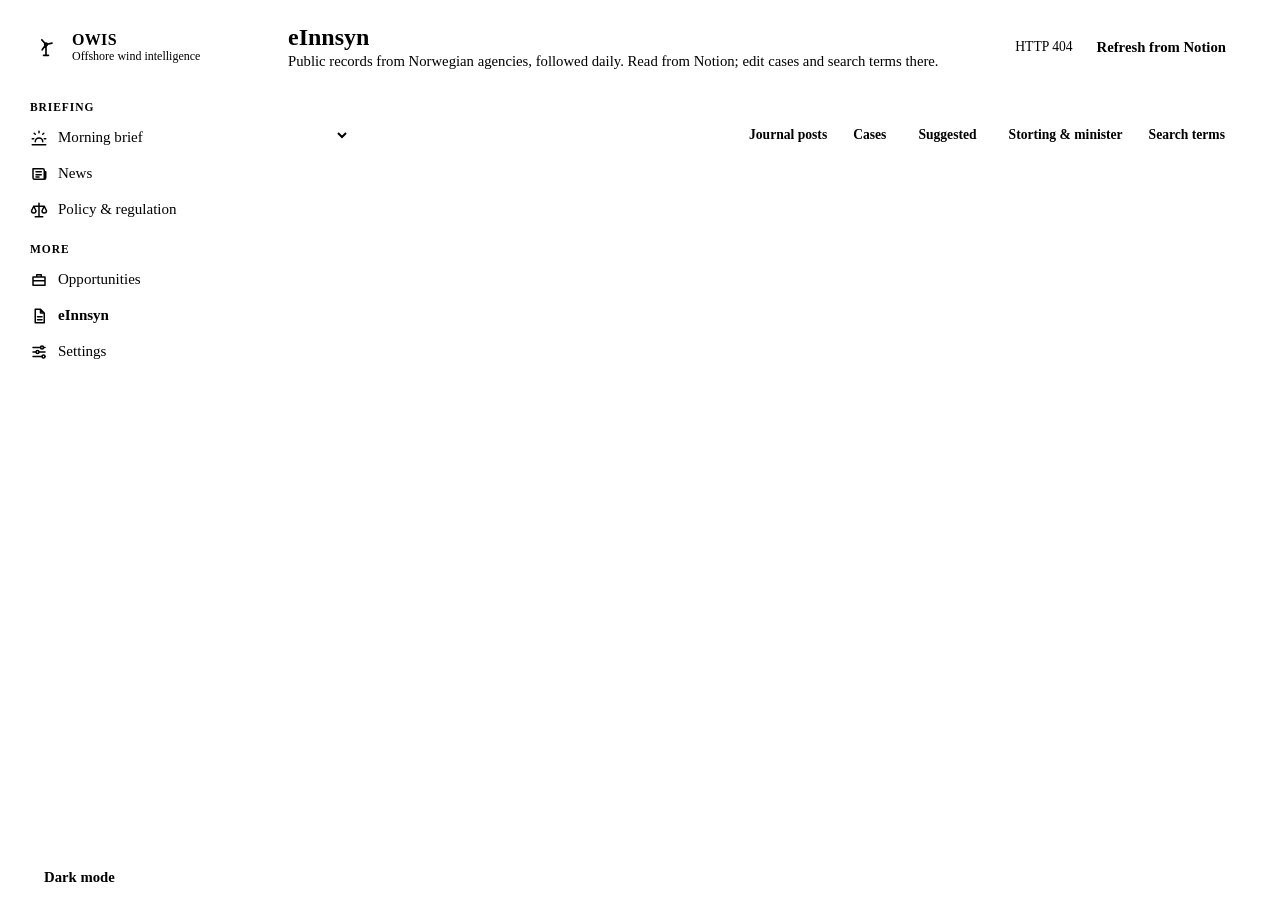
==== commit 25b605c9: "eInnsyn: the Storting and the Minister of Energy's calendar next to the cases New public_sources mod" ====
--- a/owis/apps/web/einnsyn.html
+++ b/owis/apps/web/einnsyn.html
@@ -160,6 +160,21 @@
     td.num { text-align: right; font-variant-numeric: tabular-nums; white-space: nowrap; }
     td.date { white-space: nowrap; }
     .table-wrap { overflow-x: auto; }
+    .switch { position: relative; display: inline-block; flex: none; width: 36px; height: 20px; vertical-align: middle; cursor: pointer; }
+    .switch input { position: absolute; opacity: 0; width: 100%; height: 100%; margin: 0; cursor: pointer; }
+    .switch .slider { position: absolute; inset: 0; border-radius: 999px; background: var(--line-strong); transition: background-color 0.15s ease; }
+    .switch .slider::before { content: ""; position: absolute; left: 2px; top: 2px; width: 16px; height: 16px; border-radius: 50%; background: var(--surface); box-shadow: var(--shadow); transition: transform 0.15s ease; }
+    .switch input:checked + .slider { background: var(--brand); }
+    .switch input:checked + .slider::before { transform: translateX(16px); }
+    .switch input:focus-visible + .slider { outline: 2px solid var(--brand); outline-offset: 2px; }
+    .switch input:disabled + .slider { opacity: 0.5; }
+    td.kw-status { white-space: nowrap; }
+    td.kw-status .muted { margin-left: 8px; font-size: 0.86rem; }
+    .kw-row { display: flex; gap: 12px; align-items: flex-start; }
+    .kw-row .switch { margin-top: 3px; }
+    .public-head { display: flex; justify-content: space-between; align-items: center; gap: 12px; margin-bottom: 12px; }
+    .public-head p { margin: 0; }
+    .public-head button { flex: none; }
     .plain-list { list-style: none; margin: 0; padding: 0; }
     .plain-list li { padding: 10px 0; border-top: 1px solid var(--line); }
     .plain-list li:first-child { border-top: 0; }
@@ -317,6 +332,7 @@
               <button type="button" data-view="posts" class="active">Journal posts</button>
               <button type="button" data-view="cases">Cases <span id="casesCount"></span></button>
               <button type="button" data-view="suggested">Suggested <span id="suggestedCount"></span></button>
+              <button type="button" data-view="public">Storting &amp; minister</button>
               <button type="button" data-view="terms">Search terms</button>
             </div>
           </div>
@@ -339,15 +355,23 @@
           <div class="story-list" id="suggested"></div>
         </section>
 
+        <section data-panel="public" hidden>
+          <div class="public-head">
+            <p class="muted" id="publicRuns"></p>
+            <button type="button" class="btn-secondary" id="publicRefresh">Fetch now</button>
+          </div>
+          <div class="story-list" id="publicList"></div>
+        </section>
+
         <section data-panel="terms" hidden>
           <div class="panel">
             <h2>Search term suggestions <span class="sources-badge" id="kwSuggestCount"></span></h2>
-            <p class="muted">Proposed weekly from senders and project areas in the cases you follow. Set to «Aktiv» in Notion to use; leave on «Pause» to keep it from being suggested again.</p>
+            <p class="muted">Proposed weekly from senders and project areas in the cases you follow. Switch one on to use it in the daily search; left off, it is not suggested again.</p>
             <ul class="plain-list" id="kwSuggestions"></ul>
           </div>
           <div class="panel">
             <h2>Search terms</h2>
-            <p class="muted">Quotes search for the exact phrase; <code>|</code> means «or».</p>
+            <p class="muted">Quotes search for the exact phrase; <code>|</code> means «or». Switch a term off to pause it. Changes are saved in Notion and used from the monitor's next daily run.</p>
             <div class="table-wrap"><table>
               <thead><tr><th>Search term</th><th>Status</th><th>Last run</th><th>Note</th></tr></thead>
               <tbody id="keywords"></tbody>
@@ -400,7 +424,7 @@
     // Project and theme filter, kept in the address so a filtered view can be bookmarked or shared
     const params = new URLSearchParams(location.search);
     const filter = {project: params.get('project') || '', theme: params.get('theme') || ''};
-    let view = ['posts', 'cases', 'suggested', 'terms'].includes(params.get('view')) ? params.get('view') : 'posts';
+    let view = ['posts', 'cases', 'suggested', 'public', 'terms'].includes(params.get('view')) ? params.get('view') : 'posts';
     const UNTAGGED = 'Uklassifisert';
 
     function boxLine(b) {
@@ -427,6 +451,7 @@
       filter[key] = value;
       // Choosing a project or theme is asking for its cases
       if (value && view === 'posts') view = 'cases';
+      if (view === 'public') loadPublic();
       syncUrl();
       load();
     }
@@ -447,6 +472,54 @@
     function showView(name) {
       view = name;
       syncUrl();
+      if (name === 'public') loadPublic();
+    }
+
+    // ---- The Storting and the minister's calendar for the selection (links open stortinget.no / regjeringen.no) ----
+    const SOURCE_NAMES = {stortinget: 'Stortinget', calendar: "Minister's calendar"};
+    function runsText(runs) {
+      return Object.entries(SOURCE_NAMES).map(([key, name]) => {
+        const r = runs[key];
+        if (!r) return `${name}: not fetched yet`;
+        const when = new Date(r.ran_at).toLocaleString('en-GB', {dateStyle: 'short', timeStyle: 'short'});
+        return r.ok ? `${name}: ${r.detail}, ${when}` : `${name}: not available (${r.detail})`;
+      }).join(' · ');
+    }
+    const publicRow = i => `<article class="story">
+        <div class="story-main">
+          <div class="story-source">
+            <span class="focus-badge">${esc(i.kind_label)}</span>
+            ${i.status ? `<span>${esc(i.status)}</span>` : ''}
+            ${i.person ? `<span class="source-name">${esc(i.person)}</span>` : ''}
+            ${i.body ? `<span>· ${esc(i.body)}</span>` : ''}
+          </div>
+          <h3>${link(i.url, i.title)}</h3>
+          ${i.projects.length ? `<div class="story-tags">${i.projects.map(t => `<span class="chip-tag">${esc(t)}</span>`).join('')}</div>` : ''}
+        </div>
+      </article>`;
+    let publicLoading = 0;
+    async function loadPublic() {
+      const mine = ++publicLoading;
+      const root = document.getElementById('publicList');
+      const q = new URLSearchParams();
+      if (filter.project) q.set('project', filter.project);
+      if (filter.theme) q.set('theme', filter.theme);
+      try {
+        const res = await fetch('/api/einnsyn/public' + (q.toString() ? '?' + q : ''));
+        const d = await res.json();
+        if (!res.ok) throw new Error(d.detail || `HTTP ${res.status}`);
+        if (mine !== publicLoading) return;
+        document.getElementById('publicRuns').textContent = runsText(d.runs || {});
+        let html = '', last = null;
+        for (const i of d.items) {
+          const month = i.date ? new Date(i.date + 'T12:00:00').toLocaleDateString('en-GB', {month: 'long', year: 'numeric'}) : 'Undated';
+          if (month !== last) { html += `<h3 class="day-head">${esc(month)}</h3>`; last = month; }
+          html += publicRow(i);
+        }
+        root.innerHTML = html || emptyState('Nothing found', 'No Storting records or calendar entries name this selection.');
+      } catch (err) {
+        root.innerHTML = emptyState('Could not load', err.message || String(err));
+      }
     }
 
     const dirOf = type => /inng/i.test(type || '') ? 'In' : /utg/i.test(type || '') ? 'Out' : type ? 'Internal' : '';
@@ -508,6 +581,25 @@
       more.textContent = `Show more cases (${Math.max(0, allCases.length - casesShown)} more)`;
     }
 
+    // On/off switch for a search term: Aktiv or Pause in Notion
+    const kwSwitch = (id, on, query) => id ? `<label class="switch" title="${on ? 'On: used in the daily search. Switch off to pause.' : 'Off. Switch on to use it in the daily search.'}">
+        <input type="checkbox" data-kw="${esc(id)}" ${on ? 'checked' : ''} aria-label="Use the search term ${esc(query)}"><span class="slider" aria-hidden="true"></span></label>` : '';
+    async function setKeyword(input) {
+      input.disabled = true;
+      try {
+        const res = await fetch('/api/einnsyn/keywords/status', {method: 'POST', headers: {'Content-Type': 'application/json'},
+          body: JSON.stringify({id: input.dataset.kw, active: input.checked})});
+        const data = await res.json().catch(() => ({}));
+        if (!res.ok) throw new Error(data.detail || `HTTP ${res.status}`);
+        await load();
+        setStatus(`Saved in Notion: «${input.getAttribute('aria-label').replace('Use the search term ', '')}» is ${data.status === 'Aktiv' ? 'on' : 'paused'}. Used from the next daily run.`);
+      } catch (err) {
+        input.checked = !input.checked;
+        input.disabled = false;
+        setStatus(err.message || String(err), true);
+      }
+    }
+
     function render(d) {
       renderFacets(d);
       const s = d.summary;
@@ -545,11 +637,14 @@
 
       document.getElementById('kwSuggestCount').textContent = d.keyword_suggestions.length;
       document.getElementById('kwSuggestions').innerHTML = d.keyword_suggestions.length
-        ? d.keyword_suggestions.map(k => `<li><code>${esc(k.query)}</code> · ${link(k.notion_url, 'open in Notion')}<div class="meta">${esc(k.note)}</div></li>`).join('')
+        ? d.keyword_suggestions.map(k => `<li class="kw-row">${kwSwitch(k.id, false, k.query)}
+            <div><code>${esc(k.query)}</code> · ${link(k.notion_url, 'open in Notion')}<div class="meta">${esc(k.note)}</div></div></li>`).join('')
         : '<li class="muted">No suggestions yet. They are added on Mondays.</li>';
 
       document.getElementById('keywords').innerHTML = d.keywords.length
-        ? d.keywords.map(k => `<tr><td><code>${link(k.notion_url, k.query)}</code></td><td>${esc(k.status)}</td><td class="date">${esc(k.last_run.slice(0, 10))}</td><td class="muted">${esc(k.note)}</td></tr>`).join('')
+        ? d.keywords.map(k => `<tr><td><code>${link(k.notion_url, k.query)}</code></td>
+            <td class="kw-status">${kwSwitch(k.id, k.status === 'Aktiv', k.query)}<span class="muted">${esc(k.status === 'Aktiv' ? 'On' : k.status === 'Pause' ? 'Paused' : k.status)}</span></td>
+            <td class="date">${esc(k.last_run.slice(0, 10))}</td><td class="muted">${esc(k.note)}</td></tr>`).join('')
         : '<tr><td colspan="4" class="muted">No search terms.</td></tr>';
     }
 
@@ -581,12 +676,15 @@
         ${b.complete ? '' : '<p class="muted">Written before the latest news or journal posts; updating…</p>'}`;
     }
     function contextHtml(c) {
-      const news = c.related_news || [], others = c.project_cases || [];
+      const news = c.related_news || [], others = c.project_cases || [], records = c.public_records || [];
       const parts = [news.length && `${news.length} news ${news.length === 1 ? 'story' : 'stories'}`,
+        records.length && `${records.length} Storting and calendar record${records.length === 1 ? '' : 's'}`,
         others.length && `${others.length} other case${others.length === 1 ? '' : 's'} on ${esc((c.projects || []).join(', '))}`].filter(Boolean);
-      return `<details class="context"><summary>Based on ${parts.join(' and ')}</summary>
+      return `<details class="context"><summary>Based on ${new Intl.ListFormat('en-GB').format(parts)}</summary>
         ${news.length ? `<h4>News</h4><ul class="plain-list">${news.map(n => `<li>${link(n.url, n.title)}
           <div class="meta">${esc(n.source)} · ${esc(n.published)} · via ${esc(n.matched_on.join(', '))}</div></li>`).join('')}</ul>` : ''}
+        ${records.length ? `<h4>Storting and the minister's calendar</h4><ul class="plain-list">${records.map(r => `<li>${link(r.url, r.title)}
+          <div class="meta">${esc(r.kind_label)} · ${esc(r.date)}${r.status ? ' · ' + esc(r.status) : ''}${r.person ? ' · ' + esc(r.person) : ''}</div></li>`).join('')}</ul>` : ''}
         ${others.length ? `<h4>Other cases on the project</h4><ul class="plain-list">${others.map(o => `<li>${caseBtn(o.url, o.title)}
           <div class="meta">${esc(o.case_number)} · ${esc(o.status)}</div></li>`).join('')}</ul>` : ''}</details>`;
     }
@@ -617,7 +715,7 @@
       document.getElementById('detailTitle').textContent = c.account?.title || c.title;
       document.getElementById('detailMeta').innerHTML = `${esc(c.title)} · ${link(c.url, 'Open in eInnsyn')}`;
       const posts = c.journal_posts || [];
-      const hasContext = (c.related_news || []).length || (c.project_cases || []).length;
+      const hasContext = (c.related_news || []).length || (c.project_cases || []).length || (c.public_records || []).length;
       const postHtml = p => `<li class="is-${esc(p.direction)}">
           <time datetime="${esc(p.date)}">${esc(p.date)} · ${esc(dirLabel[p.direction] || p.direction)}</time>
           <span class="tl-title">${esc(p.title)}</span>
@@ -742,6 +840,20 @@
       const tab = e.target.closest('[data-view]');
       if (tab) showView(tab.dataset.view);
     });
+    document.addEventListener('change', e => { if (e.target.matches('input[data-kw]')) setKeyword(e.target); });
+    document.getElementById('publicRefresh').addEventListener('click', async e => {
+      e.target.disabled = true;
+      try {
+        const res = await fetch('/api/einnsyn/public/refresh', {method: 'POST'});
+        const d = await res.json().catch(() => ({}));
+        if (!res.ok) throw new Error(d.detail || `HTTP ${res.status}`);
+        document.getElementById('publicRuns').textContent = 'Fetching from the Storting and regjeringen.no … this takes a minute.';
+        setTimeout(() => { e.target.disabled = false; loadPublic(); }, 45000);
+      } catch (err) {
+        e.target.disabled = false;
+        document.getElementById('publicRuns').textContent = err.message || String(err);
+      }
+    });
     document.getElementById('moreCases').addEventListener('click', () => { casesShown += CASES_PAGE; renderCases(); });
     document.getElementById('themeSelect').addEventListener('change', e => setFilter('theme', e.target.value));
     document.getElementById('clearFilter').addEventListener('click', () => {
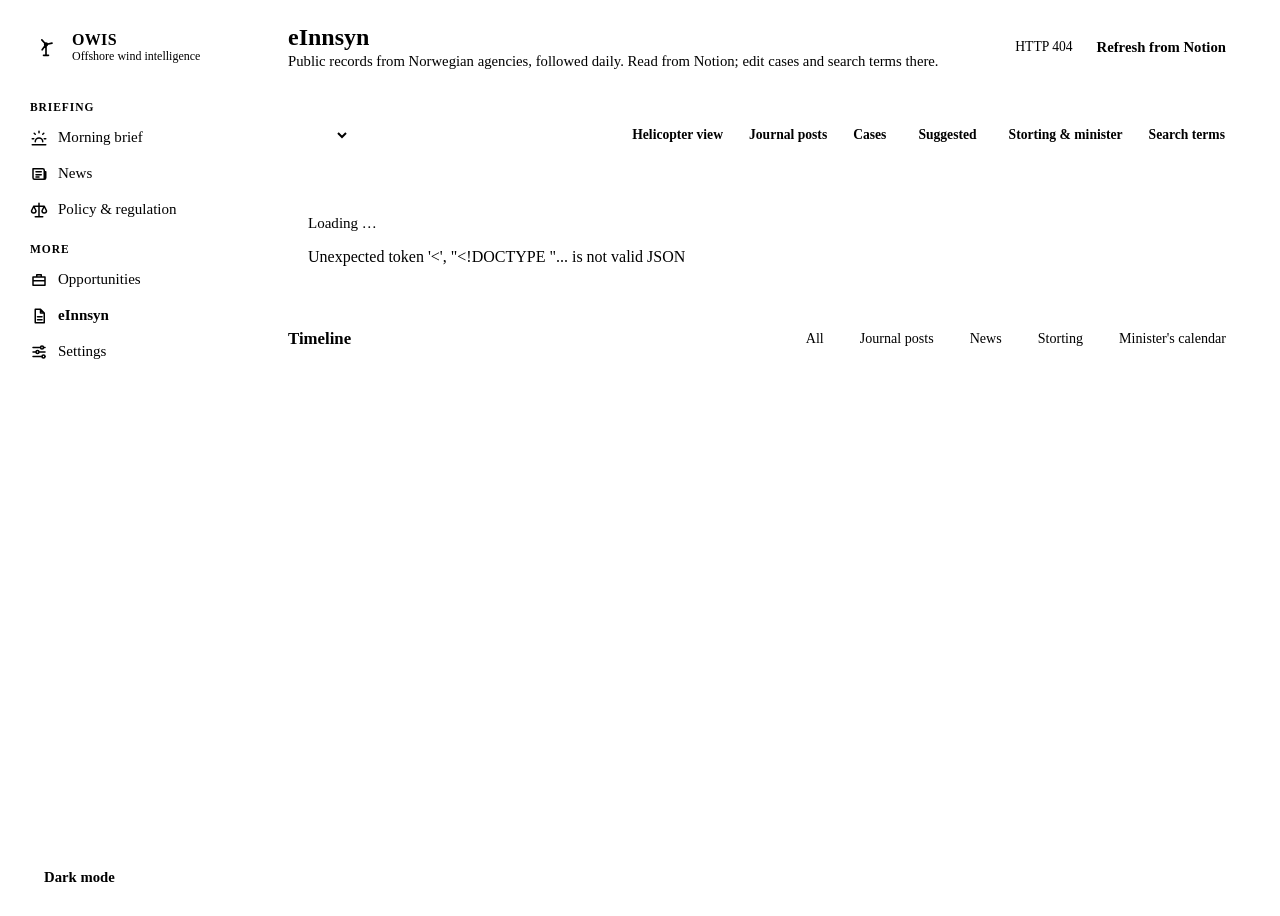
==== commit 111570ce: "eInnsyn: helicopter view and project timeline A new first view on /einnsyn. For a project or theme, " ====
--- a/owis/apps/web/einnsyn.html
+++ b/owis/apps/web/einnsyn.html
@@ -175,6 +175,27 @@
     .public-head { display: flex; justify-content: space-between; align-items: center; gap: 12px; margin-bottom: 12px; }
     .public-head p { margin: 0; }
     .public-head button { flex: none; }
+    .heli-kicker { margin: 0 0 4px; font-size: 0.78rem; font-weight: 700; letter-spacing: 0.06em; text-transform: uppercase; color: var(--muted); }
+    .heli-title { margin: 0 0 10px; font-size: 1.3rem; line-height: 1.3; }
+    .heli-body { margin-top: 12px; line-height: 1.65; }
+    .heli-body p { margin: 0 0 10px; }
+    .heli sup { color: var(--brand); font-size: 0.72rem; }
+    .heli-cols { display: grid; grid-template-columns: repeat(auto-fit, minmax(260px, 1fr)); gap: 18px; margin-top: 8px; }
+    .heli-cols h4 { margin: 0 0 6px; font-size: 0.75rem; font-weight: 700; text-transform: uppercase; letter-spacing: 0.07em; color: var(--muted); }
+    .heli-cols ul { margin: 0; padding-left: 18px; line-height: 1.55; }
+    .heli-cols li { margin: 0 0 6px; }
+    .heli .detail-why { margin-top: 14px; }
+    .heli-projects { margin: 6px 0 12px; }
+    .momentum { display: inline-block; padding: 0 8px; border-radius: 999px; font-size: 0.78rem; font-weight: 700; background: var(--surface-2); color: var(--muted); }
+    .momentum.m-high { background: var(--brand); color: var(--brand-ink); }
+    .momentum.m-medium { background: var(--brand-soft); color: var(--active-ink); }
+    .tl-head { display: flex; justify-content: space-between; align-items: center; gap: 12px; flex-wrap: wrap; margin: 24px 0 10px; }
+    .tl-head .subhead { margin: 0; }
+    .tl-badge { padding: 0 8px; border-radius: 999px; font-size: 0.72rem; font-weight: 700; letter-spacing: 0.04em; text-transform: uppercase; line-height: 1.7; }
+    .tl-journal_post { background: var(--brand-soft); color: var(--active-ink); }
+    .tl-news { background: var(--tag-actor-bg); color: var(--tag-actor-ink); }
+    .tl-storting { background: var(--tag-bg); color: var(--tag-ink); }
+    .tl-calendar { background: var(--surface-2); color: var(--ink-2); border: 1px solid var(--line-strong); }
     .plain-list { list-style: none; margin: 0; padding: 0; }
     .plain-list li { padding: 10px 0; border-top: 1px solid var(--line); }
     .plain-list li:first-child { border-top: 0; }
@@ -329,7 +350,8 @@
             <button type="button" class="btn-ghost" id="clearFilter" hidden>Clear filters</button>
             <span class="spacer"></span>
             <div class="view-toggle" role="tablist" aria-label="View">
-              <button type="button" data-view="posts" class="active">Journal posts</button>
+              <button type="button" data-view="helicopter" class="active">Helicopter view</button>
+              <button type="button" data-view="posts">Journal posts</button>
               <button type="button" data-view="cases">Cases <span id="casesCount"></span></button>
               <button type="button" data-view="suggested">Suggested <span id="suggestedCount"></span></button>
               <button type="button" data-view="public">Storting &amp; minister</button>
@@ -339,7 +361,23 @@
         </div>
         <div class="summary-row" id="summary"></div>
 
-        <section data-panel="posts">
+        <section data-panel="helicopter">
+          <div class="panel heli" id="heliView"><p class="muted">Loading …</p></div>
+          <div class="tl-head">
+            <h2 class="subhead">Timeline</h2>
+            <div class="chip-row" id="tlKinds">
+              <button type="button" class="chip" data-tl="" aria-pressed="true">All</button>
+              <button type="button" class="chip" data-tl="journal_post" aria-pressed="false">Journal posts</button>
+              <button type="button" class="chip" data-tl="news" aria-pressed="false">News</button>
+              <button type="button" class="chip" data-tl="storting" aria-pressed="false">Storting</button>
+              <button type="button" class="chip" data-tl="calendar" aria-pressed="false">Minister's calendar</button>
+            </div>
+          </div>
+          <div class="story-list" id="timelineList"></div>
+          <button type="button" class="btn-secondary" id="moreTimeline" hidden style="margin-top:12px">Show more</button>
+        </section>
+
+        <section data-panel="posts" hidden>
           <div class="story-list" id="recent"></div>
         </section>
 
@@ -424,7 +462,7 @@
     // Project and theme filter, kept in the address so a filtered view can be bookmarked or shared
     const params = new URLSearchParams(location.search);
     const filter = {project: params.get('project') || '', theme: params.get('theme') || ''};
-    let view = ['posts', 'cases', 'suggested', 'public', 'terms'].includes(params.get('view')) ? params.get('view') : 'posts';
+    let view = ['helicopter', 'posts', 'cases', 'suggested', 'public', 'terms'].includes(params.get('view')) ? params.get('view') : 'helicopter';
     const UNTAGGED = 'Uklassifisert';
 
     function boxLine(b) {
@@ -449,11 +487,12 @@
 
     function setFilter(key, value) {
       filter[key] = value;
-      // Choosing a project or theme is asking for its cases
-      if (value && view === 'posts') view = 'cases';
-      if (view === 'public') loadPublic();
+      // Choosing a project or theme from the journal-post list opens its helicopter view
+      if (value && view === 'posts') view = 'helicopter';
       syncUrl();
       load();
+      if (view === 'public') loadPublic();
+      if (view === 'helicopter') loadHelicopter();
     }
 
     // Shows the chosen view and keeps view and filters in the address; only our own parameters
@@ -465,7 +504,7 @@
       for (const key of ['project', 'theme']) {
         if (filter[key]) url.searchParams.set(key, filter[key]); else url.searchParams.delete(key);
       }
-      if (view !== 'posts') url.searchParams.set('view', view); else url.searchParams.delete('view');
+      if (view !== 'helicopter') url.searchParams.set('view', view); else url.searchParams.delete('view');
       history.replaceState(null, '', url);
     }
 
@@ -473,6 +512,94 @@
       view = name;
       syncUrl();
       if (name === 'public') loadPublic();
+      if (name === 'helicopter') loadHelicopter();
+    }
+
+    // ---- Helicopter view: an overview across all sources, and one timeline (journal posts, news, Storting, calendar) ----
+    const cite = t => esc(t).replace(/\[(\d+)\]/g, '<sup>[$1]</sup>');
+    const TL_PAGE = 60;
+    let tlEntries = [], tlShown = TL_PAGE, tlKind = '';
+    const tlGroup = e => e.kind === 'journal_post' ? 'journal_post' : e.kind === 'news' ? 'news' : e.kind === 'calendar' ? 'calendar' : 'storting';
+    function tlRow(e) {
+      const group = tlGroup(e);
+      const title = e.kind === 'journal_post' && e.case_url
+        ? `<button type="button" class="story-open" data-case="${esc(e.case_url)}">${esc(e.title)}</button>` : link(e.url, e.title);
+      const sub = e.kind === 'journal_post' ? e.case_title
+        : group === 'storting' || group === 'calendar' ? [e.status, e.person, e.body].filter(Boolean).join(' · ') : '';
+      return `<article class="story${e.kind === 'journal_post' && e.case_url ? ' is-clickable' : ''}">
+          <div class="story-main">
+            <div class="story-source">
+              <span class="tl-badge tl-${group}">${esc(group === 'journal_post' ? 'eInnsyn' : group === 'news' ? 'News' : group === 'calendar' ? 'Calendar' : 'Storting')}</span>
+              <span class="source-name">${esc(e.kind === 'journal_post' ? [e.from || e.to, e.case_number].filter(Boolean).join(' · ') : e.label)}</span>
+              <span>${esc(e.date)}</span>
+            </div>
+            <h3>${title}</h3>
+            ${sub ? `<p class="story-description">${esc(sub)}</p>` : ''}
+          </div>
+        </article>`;
+    }
+    function renderTimeline() {
+      const list = tlEntries.filter(e => !tlKind || tlGroup(e) === tlKind);
+      let html = '', last = null;
+      for (const e of list.slice(0, tlShown)) {
+        const month = e.date ? new Date(e.date + 'T12:00:00').toLocaleDateString('en-GB', {month: 'long', year: 'numeric'}) : 'Undated';
+        if (month !== last) { html += `<h3 class="day-head">${esc(month)}</h3>`; last = month; }
+        html += tlRow(e);
+      }
+      document.getElementById('timelineList').innerHTML = html || emptyState('Nothing on the timeline', 'No journal posts, news or Storting records for this selection.');
+      const more = document.getElementById('moreTimeline');
+      more.hidden = list.length <= tlShown;
+      more.textContent = `Show more (${Math.max(0, list.length - tlShown)} more)`;
+    }
+    function heliHtml(v, d) {
+      const name = filter.project || filter.theme || 'All projects';
+      const c = d.counts;
+      const basis = `Built from ${c.cases} followed cases, ${c.journal_posts} journal posts${d.portfolio ? ' (last 60 days)' : ''}, ${c.news} news stories and ${c.public} Storting and calendar records.`;
+      if (!v) return `<p class="heli-kicker">Helicopter view · ${esc(name)}</p><p class="muted">${c.cases || c.news || c.public ? 'Writing the overview …' : 'Nothing to write an overview from yet.'}</p><p class="meta">${esc(basis)}</p>`;
+      const projects = (v.projects || []).length ? `<table class="heli-projects"><thead><tr><th>Project</th><th>Where it stands</th><th>Activity</th></tr></thead><tbody>
+          ${v.projects.map(p => `<tr><td><button type="button" class="case-link" data-project="${esc(p.name)}">${esc(p.name)}</button></td><td>${esc(p.status)}</td>
+            <td><span class="momentum m-${esc(p.momentum)}">${esc(p.momentum || '–')}</span></td></tr>`).join('')}</tbody></table>` : '';
+      return `<p class="heli-kicker">Helicopter view · ${esc(name)}</p>
+        <h2 class="heli-title">${esc(v.headline)}</h2>
+        ${v.status ? `<span class="detail-meta-chip is-stage"><span class="detail-meta-label">Now</span><span class="detail-meta-value">${esc(v.status)}</span></span>` : ''}
+        <div class="heli-body">${paragraphs(v.summary, cite)}</div>
+        ${projects}
+        ${(v.recent || []).length || (v.actors || []).length ? `<div class="heli-cols">
+          ${(v.recent || []).length ? `<div><h4>Latest developments</h4><ul>${v.recent.map(r => `<li>${cite(r)}</li>`).join('')}</ul></div>` : ''}
+          ${(v.actors || []).length ? `<div><h4>Who is involved</h4><ul class="actors">${v.actors.map(a => `<li><b>${esc(a.name)}</b>${a.role ? ' – ' + esc(a.role) : ''}</li>`).join('')}</ul></div>` : ''}
+        </div>` : ''}
+        ${v.next || v.risks ? `<div class="detail-why"><strong>What comes next</strong>${v.next ? `<p>${cite(v.next)}</p>` : ''}${v.risks ? `<p class="muted">${cite(v.risks)}</p>` : ''}</div>` : ''}
+        ${(v.sources || []).length ? `<ol class="sources">${v.sources.map(x => `<li value="${esc(x.n)}">${link(x.url, x.title)} <span class="muted">· ${esc(x.source)} · ${esc(x.published)}</span></li>`).join('')}</ol>` : ''}
+        <p class="meta">${esc(basis)}${v.complete ? '' : ' Written before the latest material; updating …'}</p>`;
+    }
+    let heliLoading = 0;
+    async function loadHelicopter() {
+      const mine = ++heliLoading;
+      const box = document.getElementById('heliView');
+      const q = new URLSearchParams();
+      if (filter.project) q.set('project', filter.project);
+      if (filter.theme) q.set('theme', filter.theme);
+      box.innerHTML = '<p class="muted">Loading …</p>';
+      try {
+        const res = await fetch('/api/einnsyn/project' + (q.toString() ? '?' + q : ''));
+        const d = await res.json();
+        if (!res.ok) throw new Error(d.detail || `HTTP ${res.status}`);
+        if (mine !== heliLoading) return;
+        tlEntries = d.timeline || []; tlShown = TL_PAGE;
+        renderTimeline();
+        box.innerHTML = heliHtml(d.view, d);
+        const c = d.counts;
+        if (!d.view?.complete && (c.cases || c.news || c.public)) {
+          const w = await fetch('/api/einnsyn/project/view', {method: 'POST', headers: {'Content-Type': 'application/json'},
+            body: JSON.stringify({project: filter.project, theme: filter.theme})});
+          const v = await w.json();
+          if (mine !== heliLoading) return;
+          if (!w.ok) throw new Error(v.detail || `HTTP ${w.status}`);
+          box.innerHTML = heliHtml(v, d);
+        }
+      } catch (err) {
+        if (mine === heliLoading) box.insertAdjacentHTML('beforeend', `<p class="status warn">${esc(err.message || err)}</p>`);
+      }
     }
 
     // ---- The Storting and the minister's calendar for the selection (links open stortinget.no / regjeringen.no) ----
@@ -854,12 +981,22 @@
         document.getElementById('publicRuns').textContent = err.message || String(err);
       }
     });
+    document.getElementById('moreTimeline').addEventListener('click', () => { tlShown += TL_PAGE; renderTimeline(); });
+    document.getElementById('tlKinds').addEventListener('click', e => {
+      const chip = e.target.closest('[data-tl]');
+      if (!chip) return;
+      tlKind = chip.dataset.tl; tlShown = TL_PAGE;
+      document.querySelectorAll('#tlKinds [data-tl]').forEach(c => c.setAttribute('aria-pressed', String(c === chip)));
+      renderTimeline();
+    });
     document.getElementById('moreCases').addEventListener('click', () => { casesShown += CASES_PAGE; renderCases(); });
     document.getElementById('themeSelect').addEventListener('change', e => setFilter('theme', e.target.value));
     document.getElementById('clearFilter').addEventListener('click', () => {
       filter.project = filter.theme = '';
       syncUrl();
       load();
+      if (view === 'public') loadPublic();
+      if (view === 'helicopter') loadHelicopter();
     });
     document.getElementById('detailCloseBtn').addEventListener('click', closeDrawer);
     overlay.addEventListener('click', e => { if (e.target === overlay) closeDrawer(); });
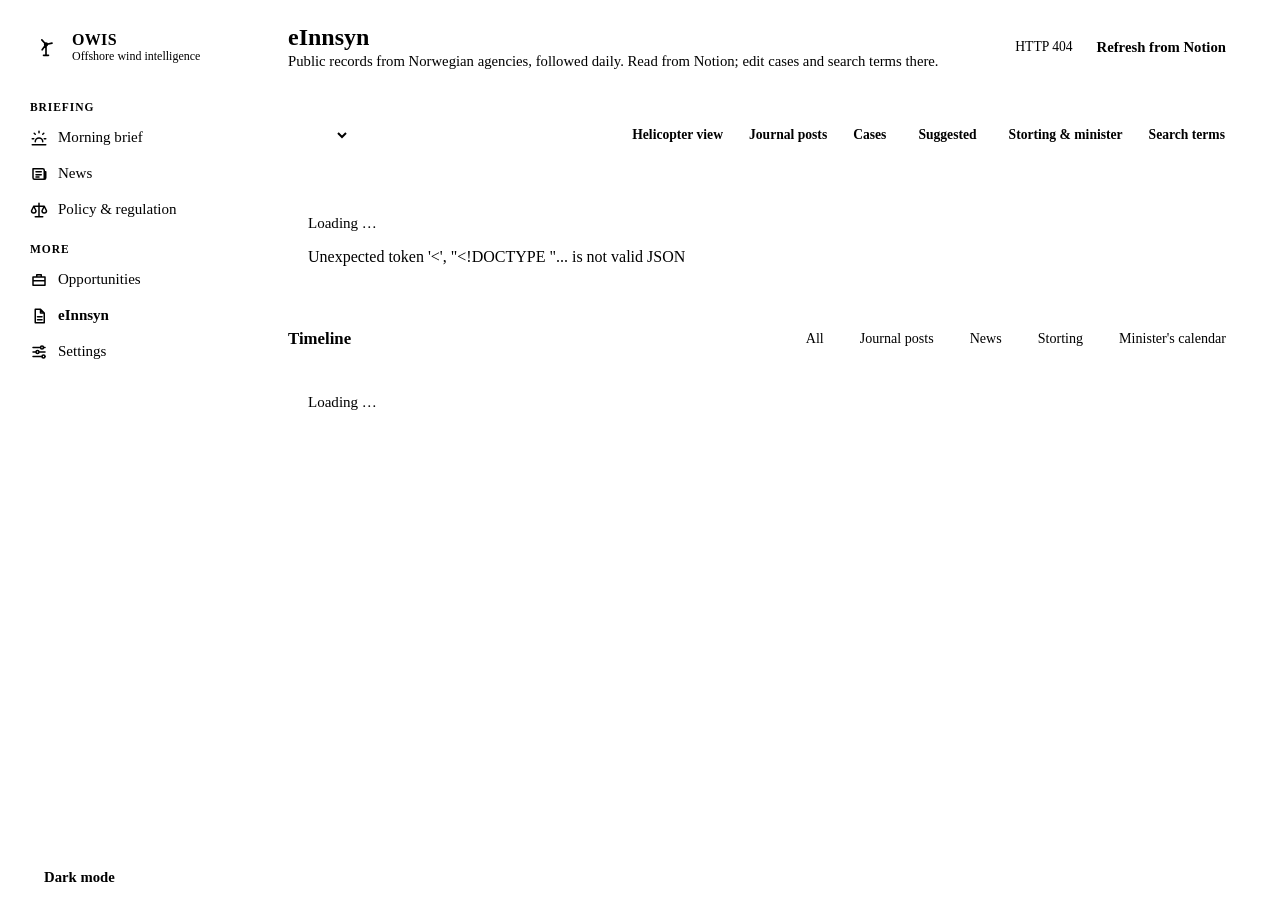
==== commit 24239a52: "Helicopter view: join journal posts to cases by Notion page; clear the timeline on a new selection C" ====
--- a/owis/apps/web/einnsyn.html
+++ b/owis/apps/web/einnsyn.html
@@ -580,6 +580,9 @@
       if (filter.project) q.set('project', filter.project);
       if (filter.theme) q.set('theme', filter.theme);
       box.innerHTML = '<p class="muted">Loading …</p>';
+      tlEntries = []; tlShown = TL_PAGE;  // never show the previous selection's timeline under the new filter
+      document.getElementById('timelineList').innerHTML = '<p class="muted" style="padding:16px 20px">Loading …</p>';
+      document.getElementById('moreTimeline').hidden = true;
       try {
         const res = await fetch('/api/einnsyn/project' + (q.toString() ? '?' + q : ''));
         const d = await res.json();
